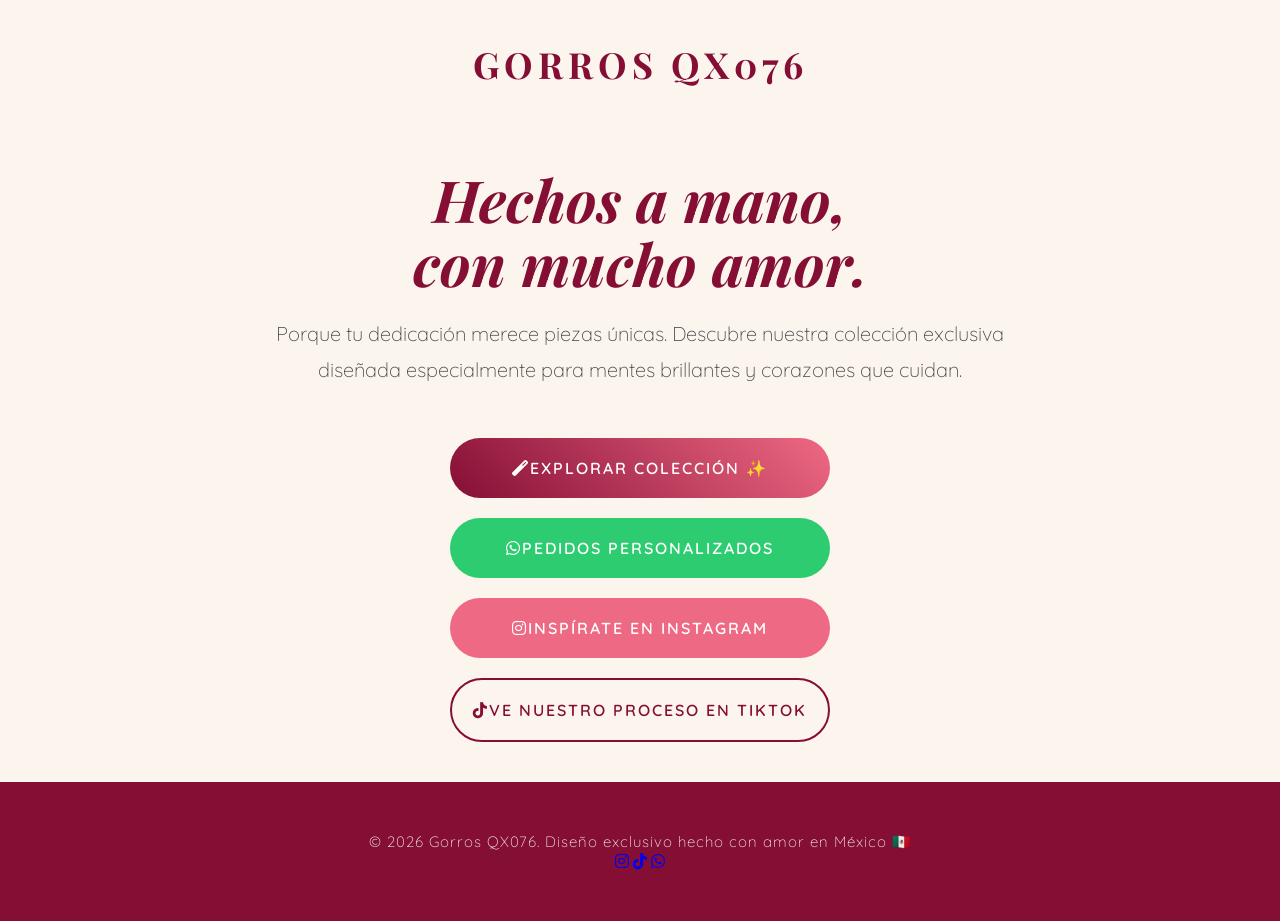
==== index.html @ bf72ed60 "Add files via upload" ====
<!DOCTYPE html>
<html lang="es">
<head>
    <meta charset="UTF-8">
    <meta name="viewport" content="width=device-width, initial-scale=1.0">
    <title>Gorros QX076 | Hechos con Amor</title>
    
    <link href="style-portada.css" rel="stylesheet">
    
    <link rel="stylesheet" href="https://cdnjs.cloudflare.com/ajax/libs/font-awesome/6.0.0-beta3/css/all.min.css">

    <link rel="stylesheet" href="style.css">
</head>
<body>

    <header>
        <div class="container">
            <h1 class="logo-text">GORROS QX076</h1>
        </div>
    </header>

    <section class="hero-section">
        <div class="container hero-content">
            <h2>Hechos a mano,<br>con mucho amor.</h2>
            
            <p>Porque tu dedicación merece piezas únicas. Descubre nuestra colección exclusiva diseñada especialmente para mentes brillantes y corazones que cuidan.</p>
            
            <div class="cta-buttons">
                <a href="catalogo.html" class="btn btn-catalogo">
                    <i class="fas fa-magic"></i> Explorar Colección ✨
                </a>
                
                <a href="https://wa.me/52tu_numero" class="btn btn-whatsapp">
                    <i class="fab fa-whatsapp"></i> Pedidos Personalizados
                </a>
                
                <a href="https://instagram.com/gorros_qx076" class="btn btn-instagram">
                    <i class="fab fa-instagram"></i> Inspírate en Instagram
                </a>
                
                <a href="https://tiktok.com/@gorros_qx076" class="btn btn-tiktok">
                    <i class="fab fa-tiktok"></i> Ve nuestro proceso en TikTok
                </a>
            </div>
        </div>
    </section>

    <footer>
        <div class="container footer-content">
            <p>© 2026 Gorros QX076. Diseño exclusivo hecho con amor en México 🇲🇽</p>
            <div class="social-footer">
                <a href="#"><i class="fab fa-instagram"></i></a>
                <a href="#"><i class="fab fa-tiktok"></i></a>
                <a href="#"><i class="fab fa-whatsapp"></i></a>
            </div>
        </div>
    </footer>

</body>
</html>
---- style-portada.css ----
/* --- Style Portada CSS: Edición Boutique Deli --- */
@import url('https://fonts.googleapis.com/css2?family=Playfair+Display:ital,wght@0,700;1,400&family=Quicksand:wght@300;400;600&display=swap');

:root {
    /* PALETA DEFINITIVA VINO (Basada en image_14.png) */
    --color-hueso: #FCF5EE;      /* Fondo Principal Cálido */
    --color-vino: #850E35;       /* Elegancia y Pasión */
    --color-rosa-fuerte: #EE6983; /* Acentos llamativos */
    --color-rosa-pastel: #FFC4C4; /* Suavidad y detalle */
    
    --font-serif: 'Playfair Display', serif; /* Para títulos que enamoran */
    --font-sans: 'Quicksand', sans-serif;    /* Texto limpio y amable */
}

* {
    margin: 0;
    padding: 0;
    box-sizing: border-box;
}

body {
    background-color: var(--color-hueso); /* Cero blanco, puro estilo hueso */
    font-family: var(--font-sans);
    color: #2d2d2d;
    display: flex;
    flex-direction: column;
    min-height: 100vh;
}

/* --- Header / Logo --- */
header {
    background-color: transparent;
    padding: 40px 0;
    text-align: center;
}

.logo-text {
    font-family: var(--font-serif);
    font-size: 36px;
    font-weight: 700;
    color: var(--color-vino); /* Logo en el vino tinto pro */
    letter-spacing: 5px;
    text-transform: uppercase;
}

/* --- Hero Section (Donde ocurre la magia) --- */
.hero-section {
    flex: 1;
    display: flex;
    align-items: center;
    justify-content: center;
    padding: 40px 20px;
}

.hero-content {
    max-width: 800px;
    text-align: center;
}

.hero-content h2 {
    font-family: var(--font-serif);
    font-size: 58px;
    font-style: italic;
    color: var(--color-vino); /* Título en vino elegante */
    line-height: 1.1;
    margin-bottom: 20px;
}

.hero-content p {
    font-size: 20px;
    font-weight: 300;
    line-height: 1.8;
    margin-bottom: 50px;
    color: #4a4a4a;
    font-style: normal;
}

/* --- Botones de Acción (CTA) --- */
.cta-buttons {
    display: flex;
    flex-direction: column;
    gap: 20px;
    align-items: center;
}

.btn {
    display: flex;
    align-items: center;
    justify-content: center;
    width: 100%;
    max-width: 380px;
    padding: 20px;
    border-radius: 60px; /* Estilo cápsula moderno */
    text-decoration: none;
    font-weight: 600;
    font-size: 16px;
    letter-spacing: 2px;
    text-transform: uppercase;
    transition: all 0.4s cubic-bezier(0.175, 0.885, 0.32, 1.275);
}

.btn:hover {
    transform: scale(1.05);
    box-shadow: 0 10px 25px rgba(133, 14, 53, 0.2);
}

/* Colores de los botones */
.btn-catalogo {
    background: linear-gradient(45deg, var(--color-vino), var(--color-rosa-fuerte));
    color: white;
}

.btn-whatsapp {
    background-color: #2ecc71; /* Verde WhatsApp */
    color: white;
}

.btn-instagram {
    background-color: var(--color-rosa-fuerte); /* Rosa llamativo */
    color: white;
}

.btn-tiktok {
    background-color: transparent;
    color: var(--color-vino);
    border: 2px solid var(--color-vino);
}

/* --- Footer --- */
footer {
    background-color: var(--color-vino); /* Footer vino profundo */
    color: white;
    padding: 50px 0;
    text-align: center;
}

.footer-content p {
    font-size: 15px;
    font-weight: 300;
    letter-spacing: 1px;
    opacity: 0.9;
}
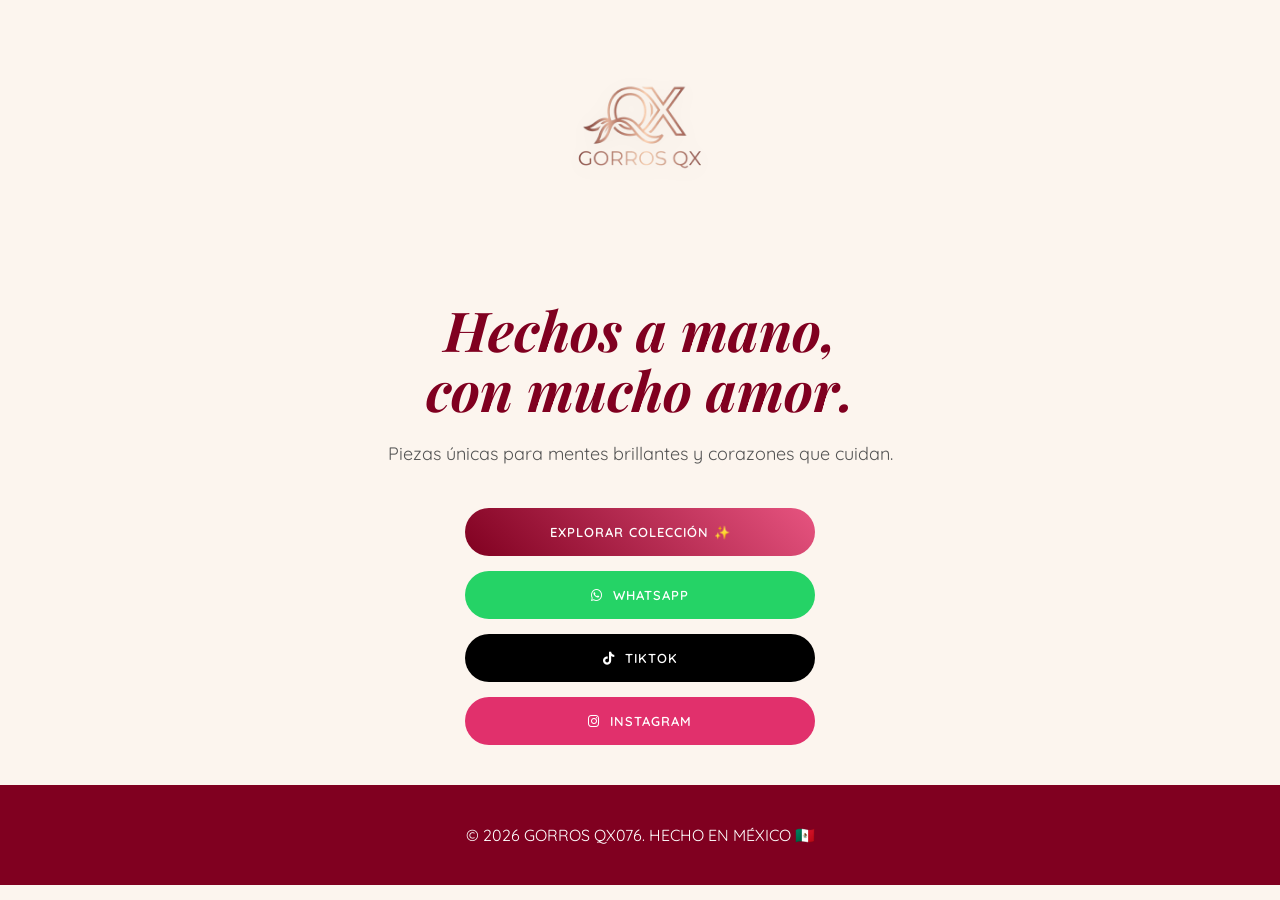
==== commit c54d4641: "Add files via upload" ====
--- a/index.html
+++ b/index.html
@@ -3,57 +3,30 @@
 <head>
     <meta charset="UTF-8">
     <meta name="viewport" content="width=device-width, initial-scale=1.0">
-    <title>Gorros QX076 | Hechos con Amor</title>
-    
-    <link href="style-portada.css" rel="stylesheet">
-    
+    <title>Gorros QX076 | Inicio</title>
+    <link rel="stylesheet" href="style-portada.css">
     <link rel="stylesheet" href="https://cdnjs.cloudflare.com/ajax/libs/font-awesome/6.0.0-beta3/css/all.min.css">
-
-    <link rel="stylesheet" href="style.css">
 </head>
 <body>
 
-    <header>
-        <div class="container">
-            <h1 class="logo-text">GORROS QX076</h1>
-        </div>
+    <header class="main-header">
+        <img src="Gemini_Generated_Image_52h3mj52h3mj52h3 (1).png" alt="Logo Gorros QX" class="logo-principal">
     </header>
 
-    <section class="hero-section">
-        <div class="container hero-content">
-            <h2>Hechos a mano,<br>con mucho amor.</h2>
-            
-            <p>Porque tu dedicación merece piezas únicas. Descubre nuestra colección exclusiva diseñada especialmente para mentes brillantes y corazones que cuidan.</p>
-            
-            <div class="cta-buttons">
-                <a href="catalogo.html" class="btn btn-catalogo">
-                    <i class="fas fa-magic"></i> Explorar Colección ✨
-                </a>
-                
-                <a href="https://wa.me/52tu_numero" class="btn btn-whatsapp">
-                    <i class="fab fa-whatsapp"></i> Pedidos Personalizados
-                </a>
-                
-                <a href="https://instagram.com/gorros_qx076" class="btn btn-instagram">
-                    <i class="fab fa-instagram"></i> Inspírate en Instagram
-                </a>
-                
-                <a href="https://tiktok.com/@gorros_qx076" class="btn btn-tiktok">
-                    <i class="fab fa-tiktok"></i> Ve nuestro proceso en TikTok
-                </a>
-            </div>
+    <main class="hero-section">
+        <h2 class="frase-sagrada">Hechos a mano,<br>con mucho amor.</h2>
+        <p class="descripcion">Piezas únicas para mentes brillantes y corazones que cuidan.</p>
+        
+        <div class="cta-buttons">
+            <a href="catalogo.html" class="btn btn-catalogo">EXPLORAR COLECCIÓN ✨</a>
+            <a href="https://wa.me/52tu_numero" class="btn btn-whatsapp"><i class="fab fa-whatsapp"></i> WhatsApp</a>
+            <a href="#" class="btn btn-tiktok"><i class="fab fa-tiktok"></i> TikTok</a>
+            <a href="#" class="btn btn-instagram"><i class="fab fa-instagram"></i> Instagram</a>
         </div>
-    </section>
+    </main>
 
     <footer>
-        <div class="container footer-content">
-            <p>© 2026 Gorros QX076. Diseño exclusivo hecho con amor en México 🇲🇽</p>
-            <div class="social-footer">
-                <a href="#"><i class="fab fa-instagram"></i></a>
-                <a href="#"><i class="fab fa-tiktok"></i></a>
-                <a href="#"><i class="fab fa-whatsapp"></i></a>
-            </div>
-        </div>
+        <p>© 2026 GORROS QX076. HECHO EN MÉXICO 🇲🇽</p>
     </footer>
 
 </body>
--- a/style-portada.css
+++ b/style-portada.css
@@ -1,142 +1,72 @@
-/* --- Style Portada CSS: Edición Boutique Deli --- */
+/* --- Style Maestro: Edición Boutique Deli --- */
 @import url('https://fonts.googleapis.com/css2?family=Playfair+Display:ital,wght@0,700;1,400&family=Quicksand:wght@300;400;600&display=swap');
 
 :root {
-    /* PALETA DEFINITIVA VINO (Basada en image_14.png) */
-    --color-hueso: #FCF5EE;      /* Fondo Principal Cálido */
-    --color-vino: #850E35;       /* Elegancia y Pasión */
-    --color-rosa-fuerte: #EE6983; /* Acentos llamativos */
-    --color-rosa-pastel: #FFC4C4; /* Suavidad y detalle */
-    
-    --font-serif: 'Playfair Display', serif; /* Para títulos que enamoran */
-    --font-sans: 'Quicksand', sans-serif;    /* Texto limpio y amable */
+    --color-hueso: #FCF5EE;
+    --color-vino: #800020;
+    --color-rosa-fuerte: #E75480;
+    --color-rosa-pastel: #FFC0CB;
+    --font-serif: 'Playfair Display', serif; 
+    --font-sans: 'Quicksand', sans-serif;    
 }
 
-* {
-    margin: 0;
-    padding: 0;
-    box-sizing: border-box;
-}
+* { margin: 0; padding: 0; box-sizing: border-box; }
 
 body {
-    background-color: var(--color-hueso); /* Cero blanco, puro estilo hueso */
+    background-color: var(--color-hueso);
     font-family: var(--font-sans);
     color: #2d2d2d;
-    display: flex;
-    flex-direction: column;
     min-height: 100vh;
 }
 
-/* --- Header / Logo --- */
-header {
-    background-color: transparent;
-    padding: 40px 0;
+/* --- Header y Logo --- */
+.main-header { padding: 40px 0; text-align: center; }
+.logo-principal { width: 320px; max-width: 90%; filter: drop-shadow(0 4px 10px rgba(0,0,0,0.05)); }
+
+/* --- Hero Section (Portada) --- */
+.hero-section { text-align: center; padding: 40px 20px; max-width: 800px; margin: 0 auto; }
+.frase-sagrada { font-family: var(--font-serif); font-size: clamp(32px, 8vw, 55px); color: var(--color-vino); font-style: italic; margin-bottom: 20px; line-height: 1.1; }
+.descripcion { font-size: 18px; margin-bottom: 40px; color: #555; line-height: 1.6; }
+
+/* --- Botones / Hipervínculos (Feedback de Angelin) --- */
+.cta-buttons { display: flex; flex-direction: column; gap: 15px; align-items: center; }
+.btn {
+    display: flex; align-items: center; justify-content: center;
+    width: 100%; max-width: 350px; padding: 16px;
+    border-radius: 50px; text-decoration: none;
+    font-weight: 600; font-size: 13px; letter-spacing: 1px;
+    text-transform: uppercase; transition: all 0.3s ease; gap: 10px;
+}
+.btn:hover { transform: translateY(-3px); box-shadow: 0 10px 20px rgba(0,0,0,0.1); }
+
+.btn-catalogo { background: linear-gradient(45deg, var(--color-vino), var(--color-rosa-fuerte)); color: white; }
+.btn-whatsapp { background-color: #25D366; color: white; }
+.btn-instagram { background-color: #E1306C; color: white; }
+.btn-tiktok { background-color: #000; color: #fff; } /* TikTok Negro como pidió Angelin */
+
+/* --- Catálogo: Los Boxes de Precios (Con el Padding que pidieron) --- */
+.grid-productos {
+    display: grid;
+    grid-template-columns: repeat(auto-fit, minmax(280px, 1fr));
+    gap: 25px;
+    padding: 40px 20px;
+    max-width: 1100px;
+    margin: 0 auto;
+}
+
+.box-producto {
+    background: white;
+    border-radius: 20px;
+    overflow: hidden;
+    box-shadow: 0 5px 15px rgba(0,0,0,0.05);
+    border: 1px solid var(--color-rosa-pastel);
+    padding: 25px; /* EL PADDING QUE PIDIERON PARA QUE NO PEGUE AL BOX */
     text-align: center;
 }
 
-.logo-text {
-    font-family: var(--font-serif);
-    font-size: 36px;
-    font-weight: 700;
-    color: var(--color-vino); /* Logo en el vino tinto pro */
-    letter-spacing: 5px;
-    text-transform: uppercase;
-}
-
-/* --- Hero Section (Donde ocurre la magia) --- */
-.hero-section {
-    flex: 1;
-    display: flex;
-    align-items: center;
-    justify-content: center;
-    padding: 40px 20px;
-}
-
-.hero-content {
-    max-width: 800px;
-    text-align: center;
-}
-
-.hero-content h2 {
-    font-family: var(--font-serif);
-    font-size: 58px;
-    font-style: italic;
-    color: var(--color-vino); /* Título en vino elegante */
-    line-height: 1.1;
-    margin-bottom: 20px;
-}
-
-.hero-content p {
-    font-size: 20px;
-    font-weight: 300;
-    line-height: 1.8;
-    margin-bottom: 50px;
-    color: #4a4a4a;
-    font-style: normal;
-}
-
-/* --- Botones de Acción (CTA) --- */
-.cta-buttons {
-    display: flex;
-    flex-direction: column;
-    gap: 20px;
-    align-items: center;
-}
-
-.btn {
-    display: flex;
-    align-items: center;
-    justify-content: center;
-    width: 100%;
-    max-width: 380px;
-    padding: 20px;
-    border-radius: 60px; /* Estilo cápsula moderno */
-    text-decoration: none;
-    font-weight: 600;
-    font-size: 16px;
-    letter-spacing: 2px;
-    text-transform: uppercase;
-    transition: all 0.4s cubic-bezier(0.175, 0.885, 0.32, 1.275);
-}
-
-.btn:hover {
-    transform: scale(1.05);
-    box-shadow: 0 10px 25px rgba(133, 14, 53, 0.2);
-}
-
-/* Colores de los botones */
-.btn-catalogo {
-    background: linear-gradient(45deg, var(--color-vino), var(--color-rosa-fuerte));
-    color: white;
-}
-
-.btn-whatsapp {
-    background-color: #2ecc71; /* Verde WhatsApp */
-    color: white;
-}
-
-.btn-instagram {
-    background-color: var(--color-rosa-fuerte); /* Rosa llamativo */
-    color: white;
-}
-
-.btn-tiktok {
-    background-color: transparent;
-    color: var(--color-vino);
-    border: 2px solid var(--color-vino);
-}
+.box-producto img { width: 100%; border-radius: 15px; margin-bottom: 15px; }
+.box-producto h3 { font-family: var(--font-serif); color: var(--color-vino); margin-bottom: 10px; }
+.precio { font-weight: 600; color: var(--color-rosa-fuerte); font-size: 20px; }
 
 /* --- Footer --- */
-footer {
-    background-color: var(--color-vino); /* Footer vino profundo */
-    color: white;
-    padding: 50px 0;
-    text-align: center;
-}
-
-.footer-content p {
-    font-size: 15px;
-    font-weight: 300;
-    letter-spacing: 1px;
-    opacity: 0.9;
-}+footer { background-color: var(--color-vino); color: white; padding: 40px 0; text-align: center; margin-top: auto; }
